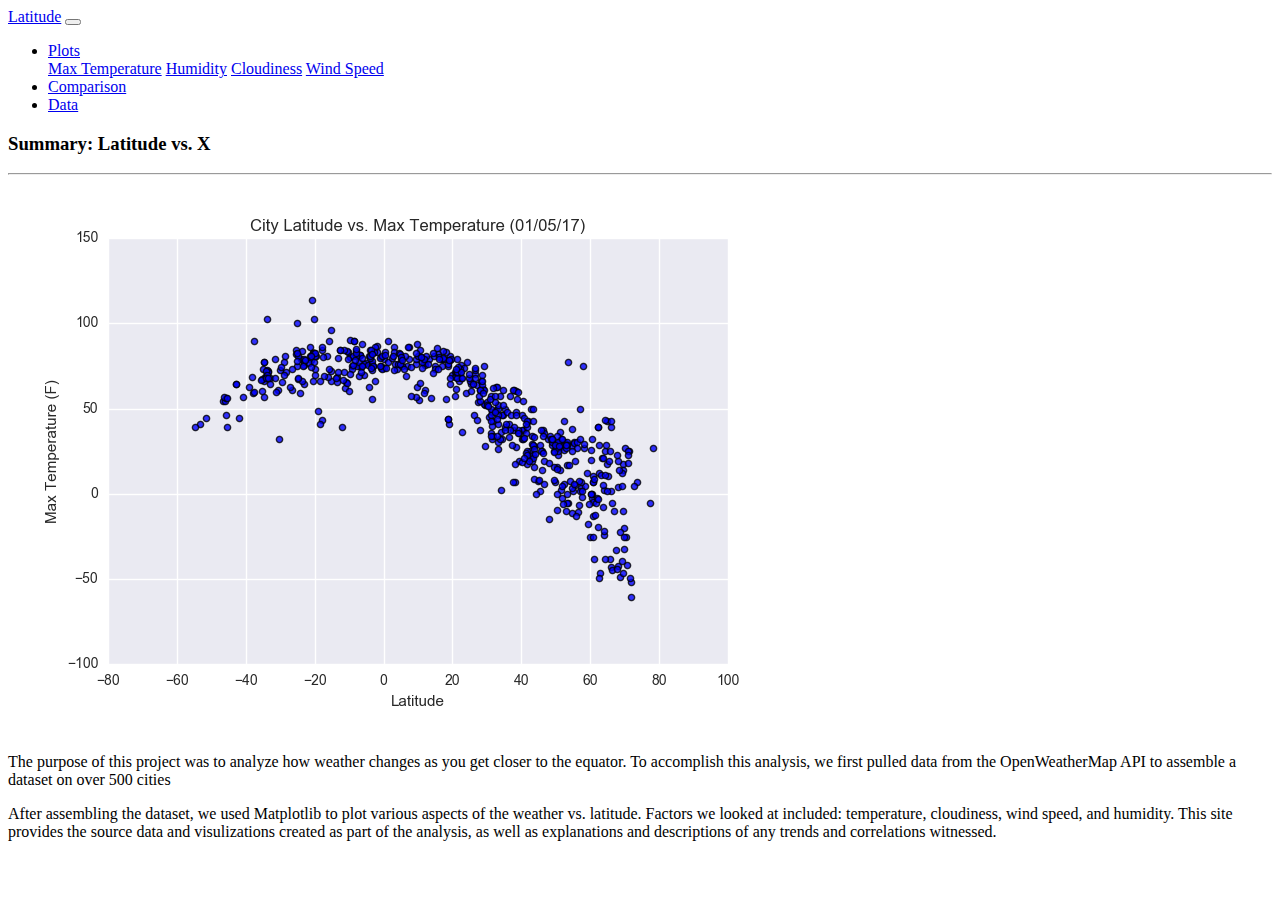
==== Index.html @ d1852700 "adding updates to index file" ====
<!DOCTYPE html>
<html lang="en">

<head>
    <meta charset="UTF-8">
    <meta http-equiv="X-UA-Compatible" content="IE=edge">
    <meta name="viewport" content="width=device-width, initial-scale=1.0">
    <title>WeatherData</title>
    <link href="https://cdn.jsdelivr.net/npm/bootstrap@5.1.3/dist/css/bootstrap.min.css" rel="stylesheet"
        integrity="sha384-1BmE4kWBq78iYhFldvKuhfTAU6auU8tT94WrHftjDbrCEXSU1oBoqyl2QvZ6jIW3" crossorigin="anonymous">

    <link rel="stylesheet" href="style.css">
</head>

<body>
    <nav class="navbar navbar-expand-lg navbar-light bg-light">
        <a class="navbar-brand" href="#">Latitude</a>
        <button class="navbar-toggler" type="button" data-toggle="collapse" data-target="#navbarSupportedContent"
            aria-controls="navbarSupportedContent" aria-expanded="false" aria-label="Toggle navigation">
            <span class="navbar-toggler-icon"></span>
        </button>


        <div class="collapse navbar-collapse" id="navbarSupportedContent">
            <ul class="navbar-nav mr-auto">

                <li class="nav-item dropdown">
                    <a class="nav-link dropdown-toggle" href="#" id="navbarDropdown" role="button"
                        data-toggle="dropdown" aria-haspopup="true" aria-expanded="false">
                        Plots
                    </a>
                    <div class="dropdown-menu" aria-labelledby="navbarDropdown">
                        <a class="dropdown-item" href=temperature.html>Max Temperature</a>
                        <a class="dropdown-item" href="humidity.html">Humidity</a>
                        <a class="dropdown-item" href="cloudiness.html">Cloudiness</a>
                        <a class="dropdown-item" href="windspeed.html">Wind Speed</a>
                    </div>
                </li>
                <li class="nav-item">
                    <a class="nav-link" href="Comparison.html">Comparison</a>
                </li>
                <li class="nav-item">
                    <a class="nav-link" href="Data.html">Data</a>
                </li>
            </ul>
        </div>
    </nav>

    <div class="container">
        <div class="row">

            <div class="col-sm-12 col-md-8">
                <div class="box">
                    <h3>Summary: Latitude vs. X </h3>
                    <hr>
                    <img src="Resources/assets/images/Fig1.png" alt="Lat vs Temp" class="img float-left">
                </div>
                <p>The purpose of
                    this project was to analyze how weather changes
                    as you get closer to the equator. To accomplish this analysis, we
                    first pulled data from the OpenWeatherMap API to assemble a
                    dataset on over 500 cities</p>
                <!-- </div>
        <div class="col-sm-3"> -->
                <p>After assembling the dataset, we used Matplotlib to plot various
                    aspects of the weather vs. latitude. Factors we looked at included:
                    temperature, cloudiness, wind speed, and humidity. This site provides the source data and
                    visulizations created as part of the analysis, as well as explanations and descriptions of any
                    trends and correlations witnessed.</p>

            </div>
        </div>
        <div class="container">
            <div class="row">

                <div class="col-sm-12 col-md-4">
                    <div class="box">


                    </div>



                </div>









                <script src="https://cdn.jsdelivr.net/npm/bootstrap@5.1.3/dist/js/bootstrap.bundle.min.js"
                    integrity="sha384-ka7Sk0Gln4gmtz2MlQnikT1wXgYsOg+OMhuP+IlRH9sENBO0LRn5q+8nbTov4+1p"
                    crossorigin="anonymous"></script>
</body>

</html>
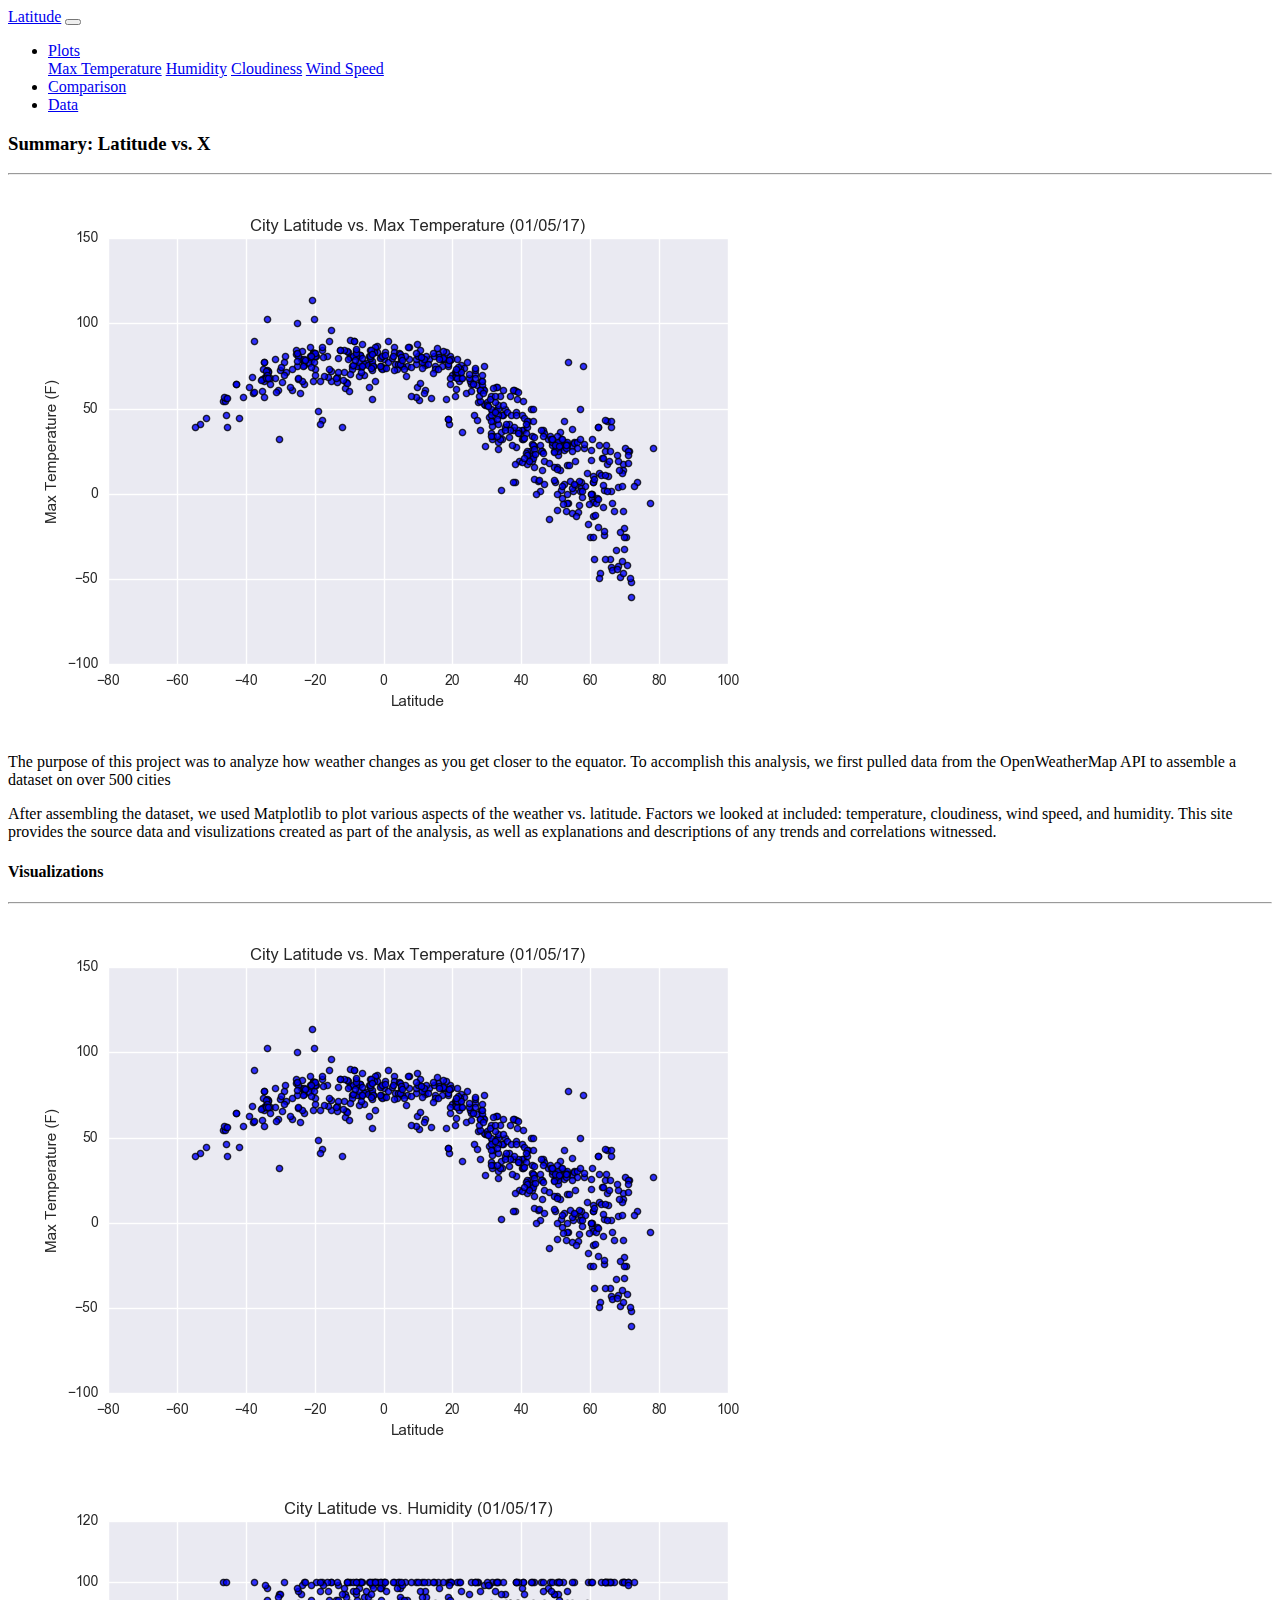
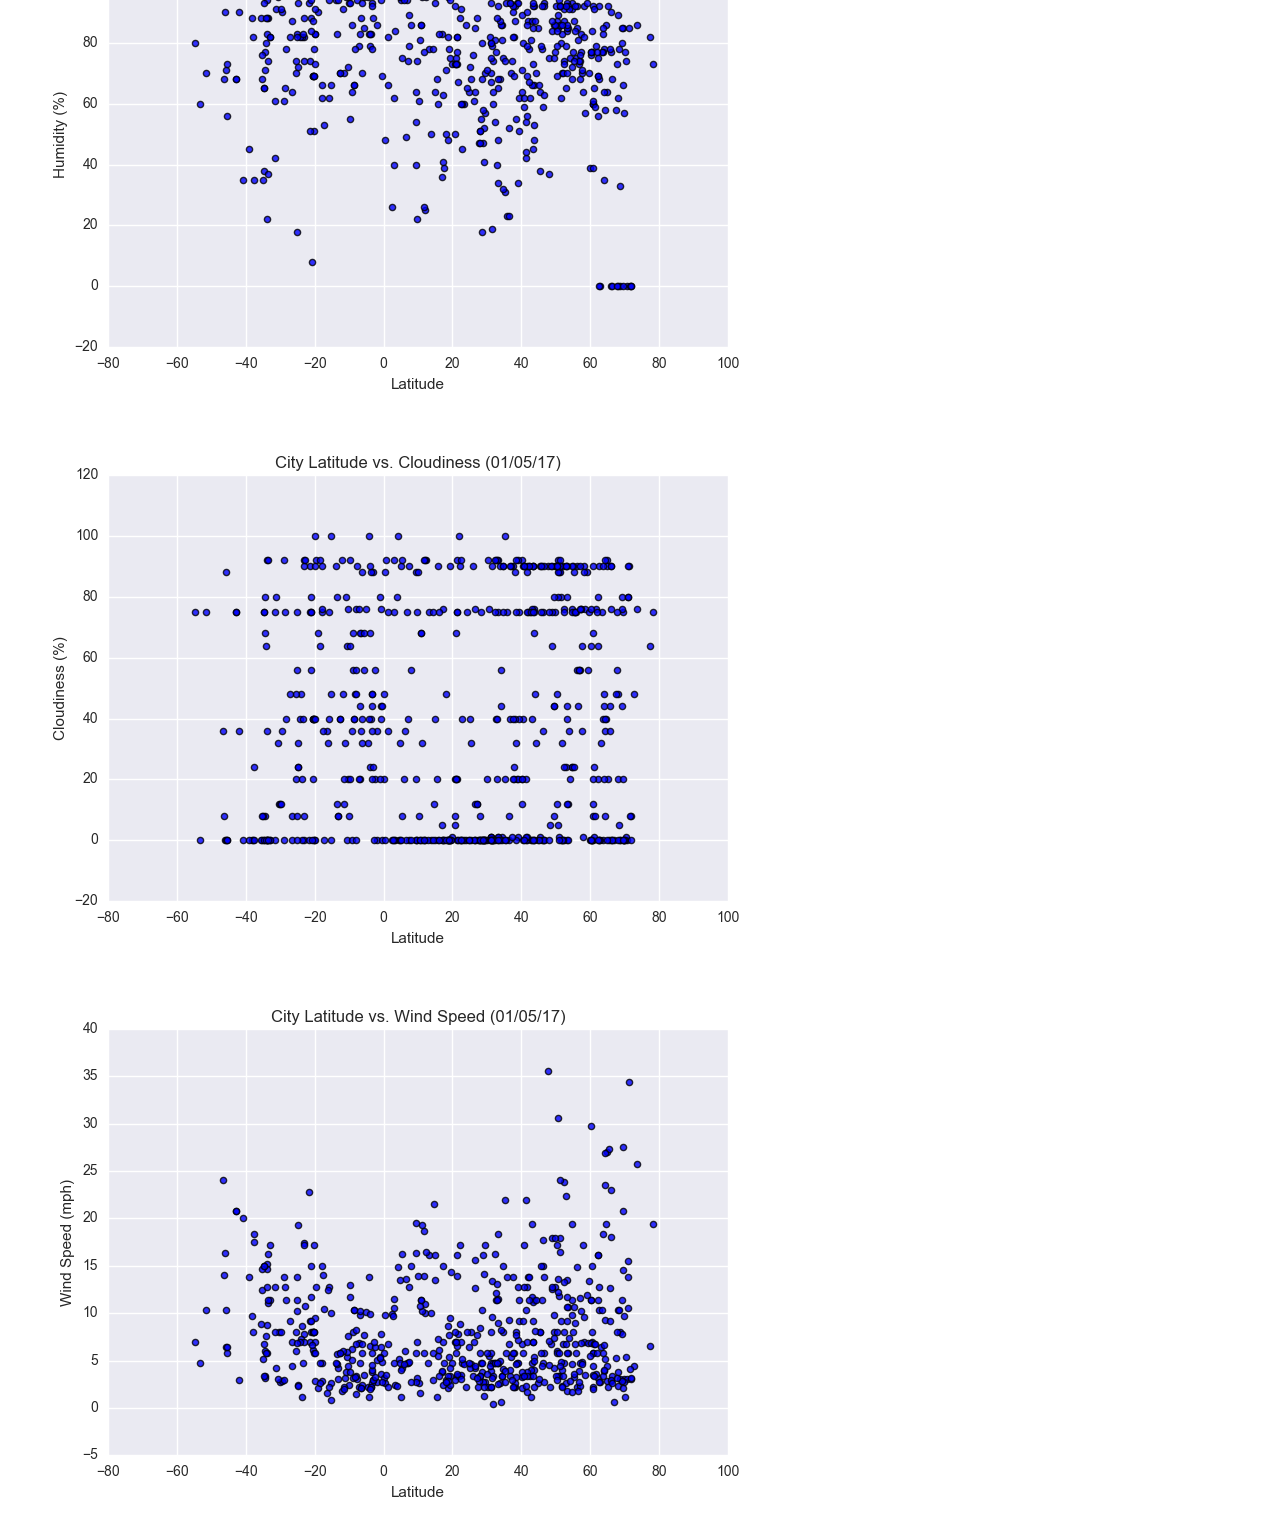
==== commit 020d614d: "changes to index file" ====
--- a/Index.html
+++ b/Index.html
@@ -37,10 +37,10 @@
                     </div>
                 </li>
                 <li class="nav-item">
-                    <a class="nav-link" href="Comparison.html">Comparison</a>
+                    <a class="nav-link" href="comparison.html">Comparison</a>
                 </li>
                 <li class="nav-item">
-                    <a class="nav-link" href="Data.html">Data</a>
+                    <a class="nav-link" href="data.html">Data</a>
                 </li>
             </ul>
         </div>
@@ -75,7 +75,24 @@
 
                 <div class="col-sm-12 col-md-4">
                     <div class="box">
+                        <h4>Visualizations</h4>
+                        <hr>
+                        <a href="temperature.html">
+                            <img src="Resources/assets/images/Fig1.png" alt="Lat vs Max Temp">
+                        </a>
 
+                        <a href="humidity.html">
+                            <img src="Resources/assets/images/Fig2.png" alt="Lat vs Humidity">
+
+                        </a>
+
+                        <a href="cloudiness.html">
+                            <img src="Resources/assets/images/Fig3.png" alt="Lat vs Cloudiness">
+                        </a>
+
+                        <a href="windspeed.html">
+                            <img src="Resources/assets/images/Fig4.png" alt="Lat vs Wind Speed">
+                        </a>
 
                     </div>
 
